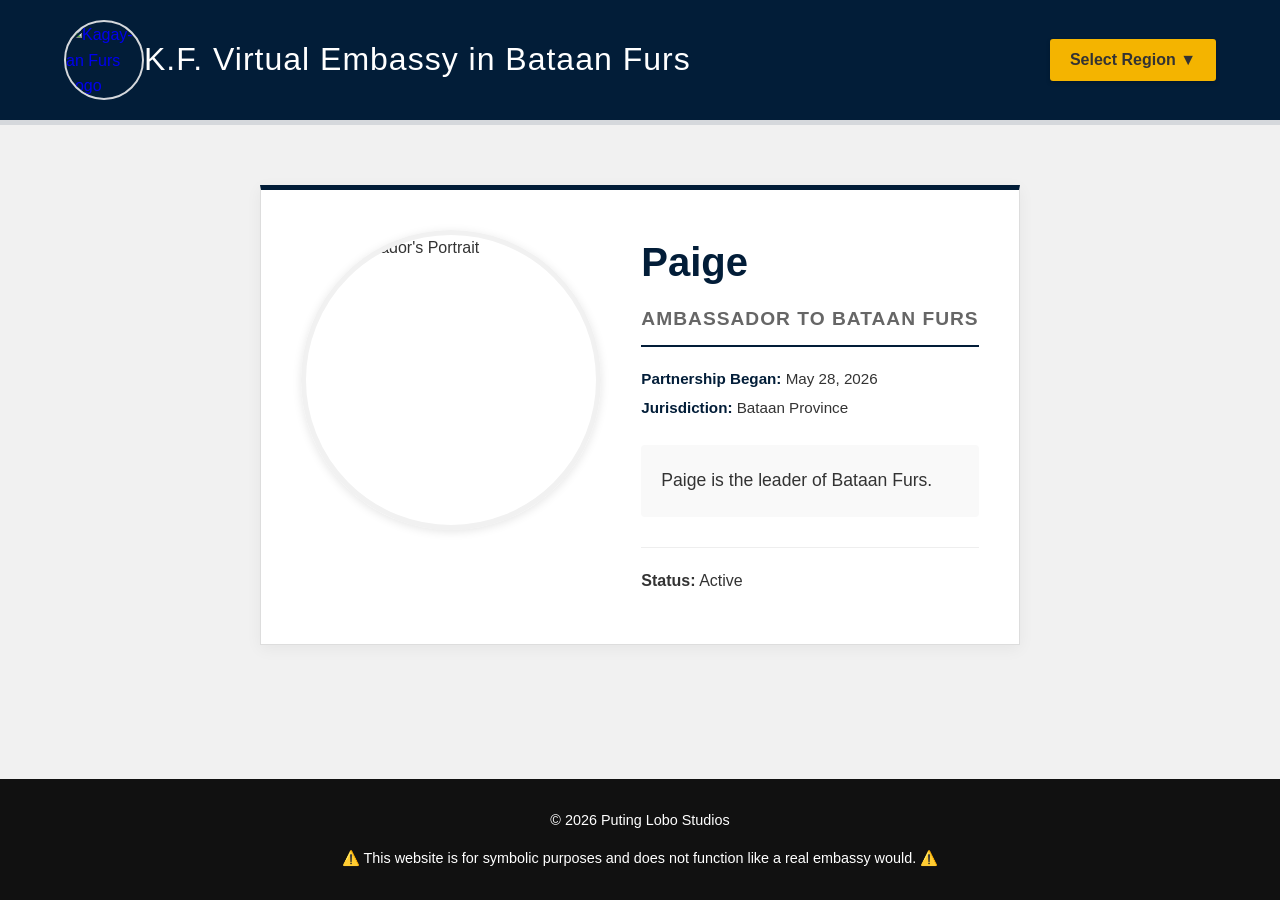
==== areas/bataan.html @ 51f0a697 "Add files via upload" ====
<!DOCTYPE html>
<html lang="en">
<head>
    <meta charset="UTF-8">
    <meta name="viewport" content="width=device-width, initial-scale=1.0">
    <title>K.F. Virtual Embassy in Bataan Furs</title>
    <link rel="icon" type="image/png" href="../images/logo.png">
    <link rel="stylesheet" href="../styles.css"> 
</head>
<body>

    <header>
        <a href="../index.html" style="text-decoration: none; display: inline-block;">
            <img src="../images/logo.png" alt="Kagay-an Furs Logo" class="header-seal">
        </a>

        <div class="header-text">
            <h1>K.F. Virtual Embassy in Bataan Furs</h1>
        </div>
        
        <div class="header-dropdown">
            <button class="header-dropbtn">Select Region ▼</button>
            <div class="header-dropdown-content">
                <a href="../areas/quezon.html">Quezon Furs</a>
                <a href="#">Bataan Furs</a>
                <a href="../areas/furriesph.html">K.F. Mission to Furries PH</a>
            </div>
        </div>
    </header>

    <main class="container">
        <div class="single-ambassador-container">
            
            <img src="../images/paige.jpg" alt="Ambassador's Portrait" class="ambassador-hero-pic">
            
            <div class="ambassador-bio-section">
                <h2 class="ambassador-name-title">Paige</h2>
                <p class="ambassador-official-title">Ambassador to Bataan Furs</p>
                
                <div class="mission-details">
                    <p><strong>Partnership Began:</strong> May 28, 2026</p>
                    <p><strong>Jurisdiction:</strong> Bataan Province</p>
                </div>

                <div class="basic-description">
                    <p>Paige is the leader of Bataan Furs.</p>
                </div>

                <div class="contact-info-block">
                    <p><strong>Status:</strong> Active</p>
                </div>
            </div>
            
        </div>
    </main>

    <footer>
        <p>&copy; 2026 Puting Lobo Studios</p>
        <div style="margin-top: 15px;">
            <p>⚠️ This website is for symbolic purposes and does not function like a real embassy would. ⚠️</p>
        </div>
    </footer>

</body>
</html>
---- styles.css ----
:root {
    --gov-blue: #f4b400;
    --gov-dark-blue: #021d38;
    --gov-red: #d5d8dc;
    --gov-gray: #f1f1f1;
    --text-dark: #333333;
    --text-light: #ffffff;
}

* { 
    margin: 0; 
    padding: 0; 
    box-sizing: border-box; 
    font-family: 'Source Sans Pro', Arial, sans-serif; 
}

body { 
    background-color: var(--gov-gray); 
    color: var(--text-dark); 
    line-height: 1.6; 
    display: flex; 
    flex-direction: column; 
    min-height: 100vh; 
}

header { 
    background-color: var(--gov-dark-blue);
    color: var(--text-light);
    padding: 20px 5%; 
    display: flex; 
    align-items: center; 
    border-bottom: 5px solid var(--gov-red);
}

.header-seal { 
    width: 80px; 
    height: 80px; 
    min-width: 80px; 
    border-radius: 50%; 
    border: 2px solid var(--gov-red);
    display: block;
    object-fit: cover;
}

.header-text h1 { 
    font-size: 2rem; 
    font-weight: 300; 
    letter-spacing: 1px; 
    color: var(--text-light);
}

.header-dropdown { 
    position: relative; 
    margin-left: auto;
}

.header-dropbtn { 
    background-color: var(--gov-blue);
    color: var(--text-dark);
    padding: 12px 20px; 
    font-size: 1rem; 
    font-weight: bold; 
    border: none; 
    cursor: pointer; 
    border-radius: 3px; 
    display: flex; 
    align-items: center; 
    gap: 10px; 
    box-shadow: 0 2px 4px rgba(0,0,0,0.2); 
}

.header-dropdown-content { 
    display: none; 
    position: absolute; 
    background-color: #ffffff; 
    min-width: 220px; 
    box-shadow: 0px 8px 16px rgba(0,0,0,0.2); 
    z-index: 10; 
    top: 100%; 
    right: 0;
    border-radius: 0 0 3px 3px; 
    overflow: hidden; 
}

.header-dropdown-content a { 
    color: var(--text-dark); 
    padding: 12px 20px; 
    text-decoration: none; 
    display: block; 
    border-bottom: 1px solid #eeeeee; 
    font-size: 0.95rem; 
}

.header-dropdown-content a:hover { 
    background-color: var(--gov-gray); 
    color: var(--gov-blue);
    border-left: 4px solid var(--gov-blue);
    padding-left: 16px; 
}

.header-dropdown:hover .header-dropdown-content { 
    display: block; 
}

.header-dropdown:hover .header-dropbtn { 
    background-color: #f9d166;
}

.welcome-screen { 
    flex: 1; 
    display: flex; 
    align-items: center; 
    justify-content: center; 
    background-color: #ffffff; 
    padding: 60px 20px; 
    text-align: center; 
    background-image: linear-gradient(rgba(255, 255, 255, 0.9), rgba(255, 255, 255, 0.9)), url('data:image/svg+xml;utf8,<svg width="100" height="100" xmlns="http://www.w3.org/2000/svg"><circle cx="50" cy="50" r="40" stroke="%23e0e0e0" stroke-width="2" fill="none"/></svg>'); 
}

.welcome-content { 
    max-width: 700px; 
}

.welcome-content h2 { 
    font-size: 2.8rem; 
    color: var(--gov-dark-blue);
    margin-bottom: 20px; 
    font-weight: 300; 
}

.welcome-content p { 
    font-size: 1.2rem; 
    color: #555555; 
    margin-bottom: 30px; 
}

.container {
    max-width: 1200px;
    margin: 40px auto;
    padding: 0 20px;
    flex: 1;
}

.single-ambassador-container {
    background: #ffffff;
    padding: 40px;
    border: 1px solid #dddddd;
    border-top: 5px solid var(--gov-dark-blue);
    display: flex;
    gap: 40px;
    margin-top: 20px;
    box-shadow: 0 4px 15px rgba(0,0,0,0.05);
}

.ambassador-hero-pic {
    width: 300px;
    height: 300px;
    border-radius: 50%;
    object-fit: cover;
    border: 5px solid var(--gov-gray); 
    flex-shrink: 0;
    box-shadow: 0 2px 10px rgba(0,0,0,0.1);
}

.ambassador-bio-section {
    flex-grow: 1;
}

.ambassador-name-title {
    color: var(--gov-dark-blue);
    font-size: 2.5rem;
    margin-bottom: 10px;
    font-weight: 600;
}

.ambassador-official-title {
    font-size: 1.2rem;
    text-transform: uppercase;
    color: #666666;
    letter-spacing: 1px;
    font-weight: bold;
    margin-bottom: 20px;
    border-bottom: 2px solid var(--gov-dark-blue);
    padding-bottom: 10px;
    display: inline-block;
}

.mission-details p {
    font-size: 0.95rem;
    margin-bottom: 5px;
}

.mission-details strong {
    color: var(--gov-dark-blue);
}

.basic-description {
    font-size: 1.1rem;
    color: #333333;
    margin-top: 25px;
    line-height: 1.8;
    background: #f9f9f9;
    padding: 20px;
    border-radius: 4px;
}

.contact-info-block {
    margin-top: 30px;
    border-top: 1px solid #eeeeee;
    padding-top: 20px;
}

.contact-info-block p {
    margin-bottom: 10px;
    font-size: 1rem;
}

footer { 
    background-color: #111111;
    color: var(--text-light);
    padding: 30px 5%; 
    text-align: center; 
    font-size: 0.9rem; 
}

footer a { 
    color: var(--gov-blue);
    text-decoration: none; 
    margin: 0 10px; 
}

footer a:hover { 
    text-decoration: underline; 
}

@media (max-width: 768px) {
    .single-ambassador-container {
        flex-direction: column;
        align-items: center;
        padding: 20px;
    }
    .ambassador-hero-pic {
        width: 200px;
        height: 200px;
    }
    .ambassador-name-title {
        font-size: 1.8rem;
        text-align: center;
    }
    .ambassador-official-title {
        display: block;
        text-align: center;
    }
}
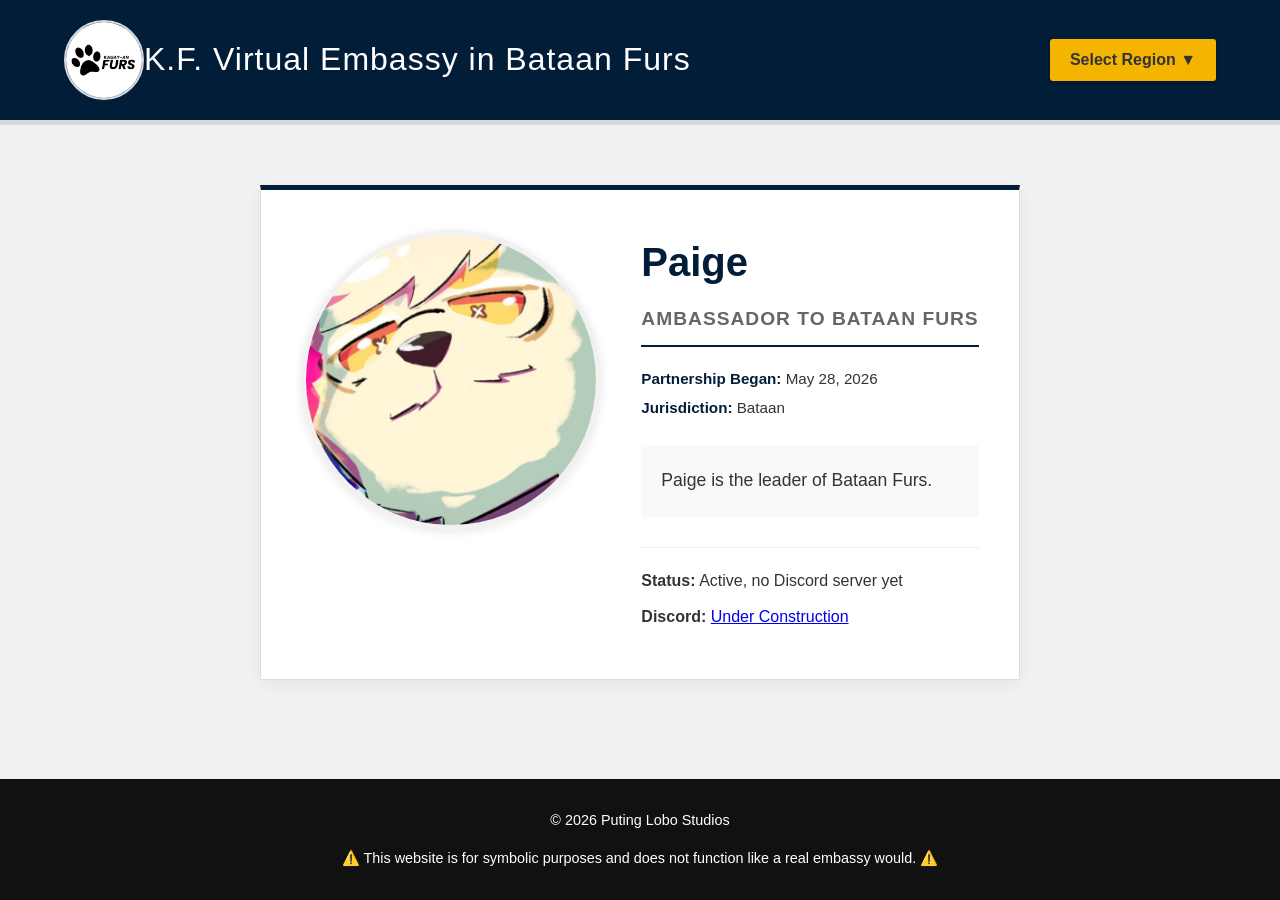
==== commit f7730243: "Add files via upload" ====
--- a/areas/bataan.html
+++ b/areas/bataan.html
@@ -39,7 +39,7 @@
                 
                 <div class="mission-details">
                     <p><strong>Partnership Began:</strong> May 28, 2026</p>
-                    <p><strong>Jurisdiction:</strong> Bataan Province</p>
+                    <p><strong>Jurisdiction:</strong> Bataan</p>
                 </div>
 
                 <div class="basic-description">
@@ -47,7 +47,8 @@
                 </div>
 
                 <div class="contact-info-block">
-                    <p><strong>Status:</strong> Active</p>
+                    <p><strong>Status:</strong> Active, no Discord server yet</p>
+                    <p><strong>Discord:</strong> <a href="#" target="_blank">Under Construction</a></p>
                 </div>
             </div>
             
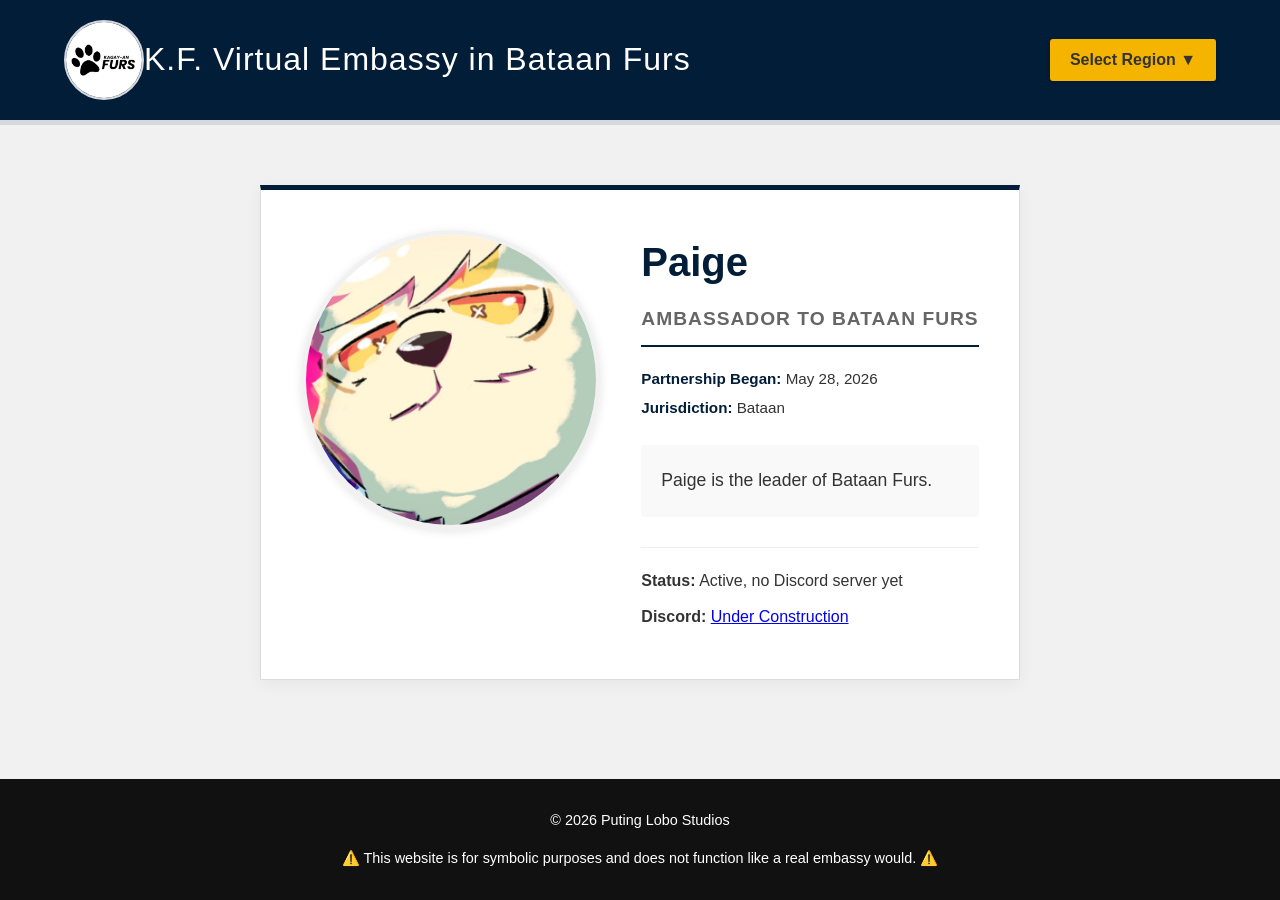
==== commit b436ae40: "Add files via upload" ====
--- a/areas/bataan.html
+++ b/areas/bataan.html
@@ -62,5 +62,6 @@
         </div>
     </footer>
 
+    <script src="../script.js"></script>
 </body>
 </html>
--- a/styles.css
+++ b/styles.css
@@ -251,4 +251,15 @@
         display: block;
         text-align: center;
     }
+}
+
+.animate-on-load {
+    opacity: 0;
+    transform: translateY(30px); /* Starts slightly lower */
+    transition: opacity 0.8s ease-out, transform 0.8s ease-out;
+}
+
+.animate-on-load.visible {
+    opacity: 1;
+    transform: translateY(0); /* Slides into its original position */
 }
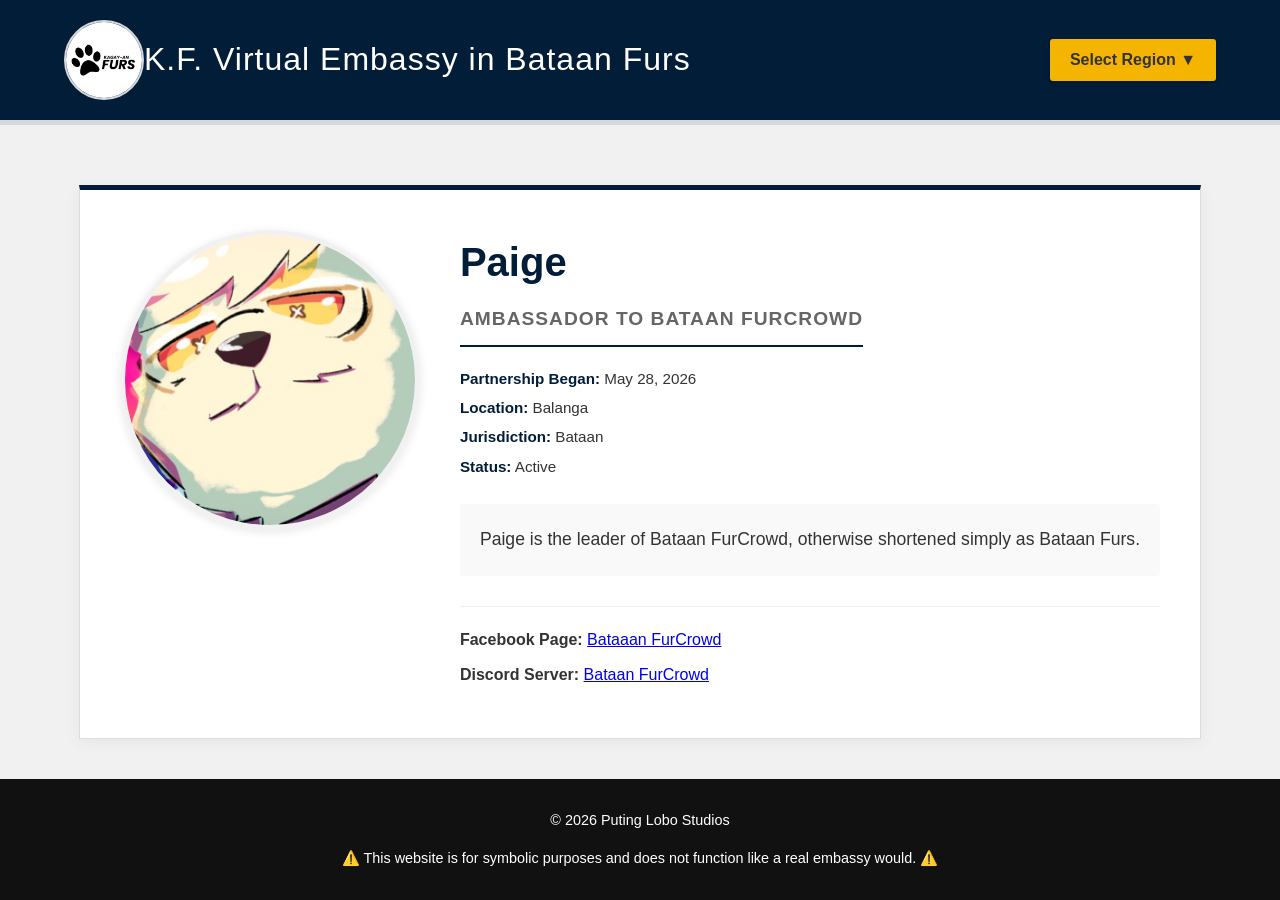
==== commit b8c5ba21: "Add files via upload" ====
--- a/areas/bataan.html
+++ b/areas/bataan.html
@@ -23,6 +23,8 @@
             <div class="header-dropdown-content">
                 <a href="../areas/quezon.html">Quezon Furs</a>
                 <a href="#">Bataan Furs</a>
+                <a href="../areas/gensan.html">Gen San Furs</a>
+                <a href="../areas/batangas.html">Batangas Furs</a>
                 <a href="../areas/furriesph.html">K.F. Mission to Furries PH</a>
             </div>
         </div>
@@ -35,20 +37,22 @@
             
             <div class="ambassador-bio-section">
                 <h2 class="ambassador-name-title">Paige</h2>
-                <p class="ambassador-official-title">Ambassador to Bataan Furs</p>
+                <p class="ambassador-official-title">Ambassador to Bataan FurCrowd</p>
                 
                 <div class="mission-details">
                     <p><strong>Partnership Began:</strong> May 28, 2026</p>
+                    <p><strong>Location:</strong> Balanga</p>
                     <p><strong>Jurisdiction:</strong> Bataan</p>
+                    <p><strong>Status:</strong> Active</p>
                 </div>
 
                 <div class="basic-description">
-                    <p>Paige is the leader of Bataan Furs.</p>
+                    <p>Paige is the leader of Bataan FurCrowd, otherwise shortened simply as Bataan Furs.</p>
                 </div>
 
                 <div class="contact-info-block">
-                    <p><strong>Status:</strong> Active, no Discord server yet</p>
-                    <p><strong>Discord:</strong> <a href="#" target="_blank">Under Construction</a></p>
+                     <p><strong>Facebook Page:</strong> <a href="https://www.facebook.com/profile.php?id=61590299049619" target="_blank"> Bataaan FurCrowd</a></p>
+                    <p><strong>Discord Server:</strong> <a href="https://discord.gg/2kufH8VBdN" target="_blank"> Bataan FurCrowd</a></p>
                 </div>
             </div>
             
